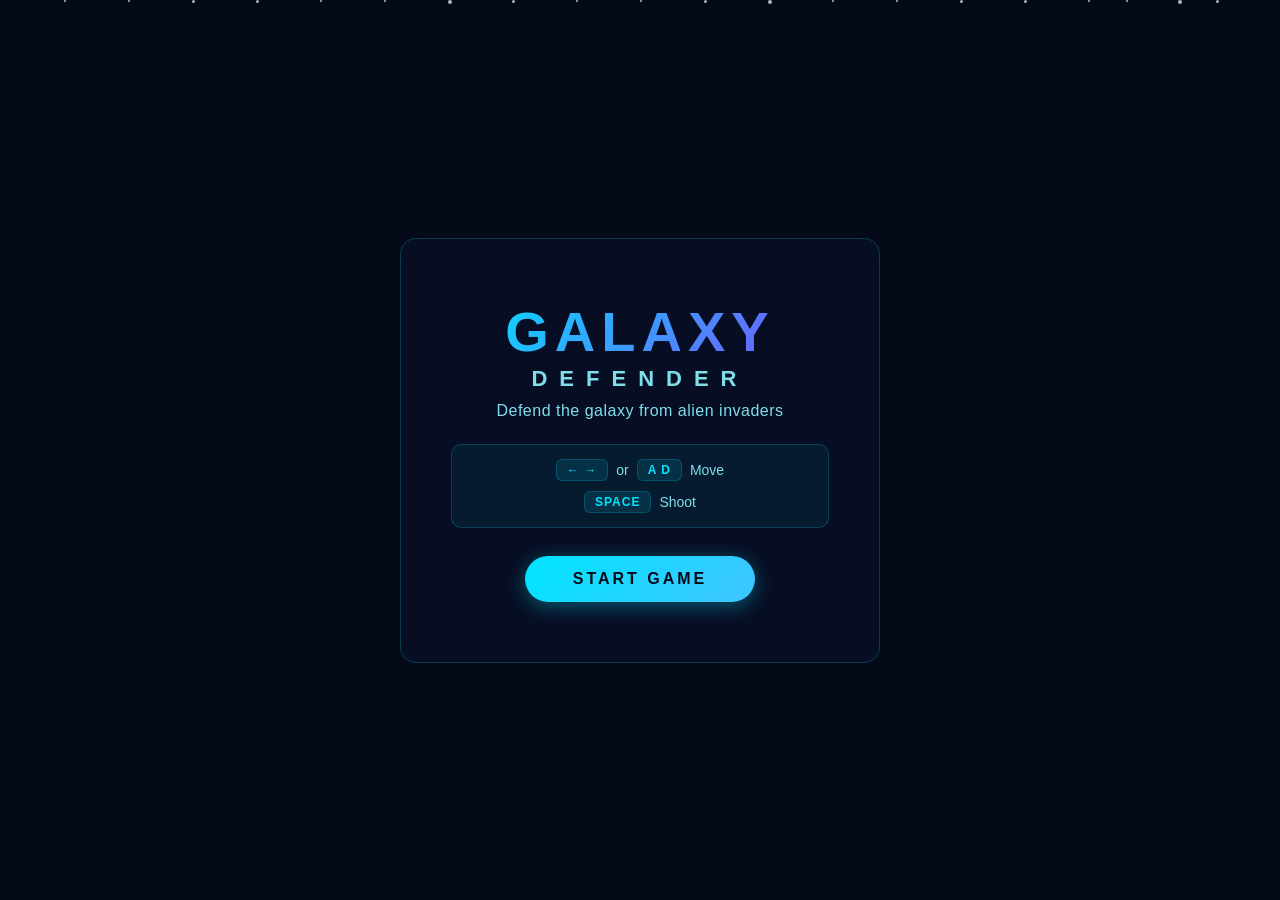
==== StartPage.html @ 739b9141 "files change the names" ====
<!DOCTYPE html>
<html lang="en">

<head>
    <meta charset="UTF-8">
    <meta name="viewport" content="width=device-width, initial-scale=1.0">
    <title>2D-Game</title>
    <link rel="stylesheet" href="style.css">
</head>

<body>

    <!-- ===== START SCREEN ===== -->
    <div id="startScreen" class="start-screen">

        <!-- Animated stars background (CSS only) -->
        <div class="stars-container">
            <div class="star"></div>
            <div class="star"></div>
            <div class="star"></div>
            <div class="star"></div>
            <div class="star"></div>
            <div class="star"></div>
            <div class="star"></div>
            <div class="star"></div>
            <div class="star"></div>
            <div class="star"></div>
            <div class="star"></div>
            <div class="star"></div>
            <div class="star"></div>
            <div class="star"></div>
            <div class="star"></div>
            <div class="star"></div>
            <div class="star"></div>
            <div class="star"></div>
            <div class="star"></div>
            <div class="star"></div>
        </div>

        <!-- Content -->
        <div class="start-content">
            <h1 class="game-title">
                <span class="title-main">GALAXY</span>
                <span class="title-sub">DEFENDER</span>
            </h1>

            <p class="tagline">Defend the galaxy from alien invaders</p>

            <!-- Controls guide -->
            <div class="controls-box">
                <div class="control-row">
                    <span class="key-badge">← →</span>
                    <span class="control-label">or</span>
                    <span class="key-badge">A D</span>
                    <span class="control-label">Move</span>
                </div>
                <div class="control-row">
                    <span class="key-badge">SPACE</span>
                    <span class="control-label">Shoot</span>
                </div>
            </div>

            <!-- Start button -->
            <button id="startBtn" class="start-btn">START GAME</button>
        </div>
    </div>

    <!-- ===== GAME AREA (hidden until start) ===== -->
    <div id="gameArea" class="game-area hidden">
        <canvas id="gameCanvas"></canvas>
        <p class="placeholder-msg">🎮 Game will load here...</p>
    </div>

</body>

</html>
---- style.css ----
/* ============================================================
   GALAXY DEFENDER — Part 1: Start Screen (Responsive)
   ============================================================ */

/* ----- Design Tokens ----- */
:root {
    --cyan: #00e5ff;
    --cyan-dim: #00a0b3;
    --pink: #ff2d75;
    --gold: #f5c542;
    --bg: #050a18;
    --text: #e0f7fa;
    --text-dim: #80deea;
    --glass-bg: rgba(0, 229, 255, 0.06);
    --glass-border: rgba(0, 229, 255, 0.2);
    --font-heading: 'Segoe UI', Arial, sans-serif;
    --font-body: 'Segoe UI', Arial, sans-serif;
}

/* ----- Reset ----- */
*,
*::before,
*::after {
    margin: 0;
    padding: 0;
    box-sizing: border-box;
}

html,
body {
    width: 100%;
    height: 100%;
    overflow: hidden;
    background: var(--bg);
    font-family: var(--font-body);
    color: var(--text);
    user-select: none;
}

/* ----- Utility ----- */
.hidden {
    display: none !important;
}

/* ============================================================
   START SCREEN
   ============================================================ */
.start-screen {
    position: fixed;
    inset: 0;
    display: flex;
    align-items: center;
    justify-content: center;
    z-index: 10;
}

/* Stars container — covers the full screen behind content */
.stars-container {
    position: absolute;
    top: 0;
    left: 0;
    width: 100%;
    height: 100%;
    z-index: 0;
    overflow: hidden;
}

/* Each star — small glowing circle */
.star {
    position: absolute;
    width: 3px;
    height: 3px;
    background: white;
    border-radius: 50%;
    opacity: 0.7;
    animation: fallDown 6s linear infinite;
}

/* Falling animation — star moves from top to bottom */
@keyframes fallDown {
    0% {
        transform: translateY(-10px);
        opacity: 0;
    }

    10% {
        opacity: 0.8;
    }

    90% {
        opacity: 0.6;
    }

    100% {
        transform: translateY(100vh);
        opacity: 0;
    }
}

/* ----- nth-child selectors: unique position, size, speed, delay ----- */

/* Star 1 */
.star:nth-child(1) {
    left: 5%;
    width: 2px;
    height: 2px;
    animation-duration: 5s;
    animation-delay: 0s;
}

/* Star 2 */
.star:nth-child(2) {
    left: 15%;
    width: 3px;
    height: 3px;
    animation-duration: 7s;
    animation-delay: 1s;
}

/* Star 3 */
.star:nth-child(3) {
    left: 25%;
    width: 2px;
    height: 2px;
    animation-duration: 4s;
    animation-delay: 0.5s;
}

/* Star 4 */
.star:nth-child(4) {
    left: 35%;
    width: 4px;
    height: 4px;
    animation-duration: 8s;
    animation-delay: 2s;
}

/* Star 5 */
.star:nth-child(5) {
    left: 45%;
    width: 2px;
    height: 2px;
    animation-duration: 6s;
    animation-delay: 0.3s;
}

/* Star 6 */
.star:nth-child(6) {
    left: 55%;
    width: 3px;
    height: 3px;
    animation-duration: 5.5s;
    animation-delay: 1.5s;
}

/* Star 7 */
.star:nth-child(7) {
    left: 65%;
    width: 2px;
    height: 2px;
    animation-duration: 7.5s;
    animation-delay: 0.8s;
}

/* Star 8 */
.star:nth-child(8) {
    left: 75%;
    width: 3px;
    height: 3px;
    animation-duration: 4.5s;
    animation-delay: 2.5s;
}

/* Star 9 */
.star:nth-child(9) {
    left: 85%;
    width: 2px;
    height: 2px;
    animation-duration: 6.5s;
    animation-delay: 0.2s;
}

/* Star 10 */
.star:nth-child(10) {
    left: 92%;
    width: 4px;
    height: 4px;
    animation-duration: 5s;
    animation-delay: 3s;
}

/* Star 11 */
.star:nth-child(11) {
    left: 10%;
    width: 2px;
    height: 2px;
    animation-duration: 8.5s;
    animation-delay: 1.2s;
}

/* Star 12 */
.star:nth-child(12) {
    left: 20%;
    width: 3px;
    height: 3px;
    animation-duration: 4s;
    animation-delay: 3.5s;
}

/* Star 13 */
.star:nth-child(13) {
    left: 30%;
    width: 2px;
    height: 2px;
    animation-duration: 7s;
    animation-delay: 0.7s;
}

/* Star 14 */
.star:nth-child(14) {
    left: 40%;
    width: 3px;
    height: 3px;
    animation-duration: 5s;
    animation-delay: 2.2s;
}

/* Star 15 */
.star:nth-child(15) {
    left: 50%;
    width: 2px;
    height: 2px;
    animation-duration: 6s;
    animation-delay: 1.8s;
}

/* Star 16 */
.star:nth-child(16) {
    left: 60%;
    width: 4px;
    height: 4px;
    animation-duration: 9s;
    animation-delay: 0.4s;
}

/* Star 17 */
.star:nth-child(17) {
    left: 70%;
    width: 2px;
    height: 2px;
    animation-duration: 5.5s;
    animation-delay: 2.8s;
}

/* Star 18 */
.star:nth-child(18) {
    left: 80%;
    width: 3px;
    height: 3px;
    animation-duration: 4.5s;
    animation-delay: 1.3s;
}

/* Star 19 */
.star:nth-child(19) {
    left: 88%;
    width: 2px;
    height: 2px;
    animation-duration: 7s;
    animation-delay: 3.2s;
}

/* Star 20 */
.star:nth-child(20) {
    left: 95%;
    width: 3px;
    height: 3px;
    animation-duration: 6s;
    animation-delay: 0.6s;
}

/* Content card */
.start-content {
    position: relative;
    z-index: 1;
    text-align: center;
    padding: clamp(24px, 6vw, 60px) clamp(20px, 5vw, 50px);
    max-width: 480px;
    width: 90%;
    background: rgba(8, 16, 40, 0.75);
    border: 1px solid var(--glass-border);
    border-radius: 16px;
    backdrop-filter: blur(12px);
    -webkit-backdrop-filter: blur(12px);
    animation: fadeUp 0.8s ease forwards;
}

@keyframes fadeUp {
    from {
        opacity: 0;
        transform: translateY(30px);
    }

    to {
        opacity: 1;
        transform: translateY(0);
    }
}

/* ----- Title ----- */
.game-title {
    display: flex;
    flex-direction: column;
    gap: 2px;
    margin-bottom: 10px;
}

.title-main {
    font-family: var(--font-heading);
    font-size: clamp(36px, 10vw, 56px);
    font-weight: 900;
    letter-spacing: 6px;
    background: linear-gradient(135deg, var(--cyan), #7c4dff, var(--pink));
    background-size: 200% 200%;
    -webkit-background-clip: text;
    -webkit-text-fill-color: transparent;
    background-clip: text;
    animation: gradientMove 4s ease infinite;
}

.title-sub {
    font-family: var(--font-heading);
    font-size: clamp(14px, 4vw, 22px);
    font-weight: 600;
    letter-spacing: 12px;
    color: var(--text-dim);
}

@keyframes gradientMove {

    0%,
    100% {
        background-position: 0% 50%;
    }

    50% {
        background-position: 100% 50%;
    }
}

/* ----- Tagline ----- */
.tagline {
    font-size: clamp(13px, 2.5vw, 16px);
    color: var(--text-dim);
    margin-bottom: 24px;
    letter-spacing: 0.5px;
}

/* ----- Controls Guide ----- */
.controls-box {
    display: flex;
    flex-direction: column;
    gap: 10px;
    margin-bottom: 28px;
    padding: 14px;
    background: var(--glass-bg);
    border: 1px solid var(--glass-border);
    border-radius: 10px;
}

.control-row {
    display: flex;
    align-items: center;
    justify-content: center;
    gap: 8px;
    font-size: clamp(12px, 2vw, 14px);
    color: var(--text-dim);
}

.key-badge {
    display: inline-block;
    padding: 3px 10px;
    background: rgba(0, 229, 255, 0.1);
    border: 1px solid var(--glass-border);
    border-radius: 6px;
    font-family: var(--font-heading);
    font-size: clamp(10px, 1.5vw, 12px);
    font-weight: 700;
    color: var(--cyan);
    letter-spacing: 1px;
}

.control-label {
    color: var(--text-dim);
}

/* ----- Start Button ----- */
.start-btn {
    display: inline-block;
    padding: 14px 48px;
    font-family: var(--font-heading);
    font-size: clamp(13px, 2.5vw, 16px);
    font-weight: 700;
    letter-spacing: 3px;
    color: var(--bg);
    background: linear-gradient(135deg, var(--cyan), #40c4ff);
    border: none;
    border-radius: 50px;
    cursor: pointer;
    transition: transform 0.2s ease, box-shadow 0.2s ease;
    box-shadow: 0 4px 20px rgba(0, 229, 255, 0.35);
    animation: btnPulse 2.5s ease-in-out infinite;
}

.start-btn:hover {
    transform: translateY(-3px) scale(1.04);
    box-shadow: 0 8px 36px rgba(0, 229, 255, 0.55);
}

.start-btn:active {
    transform: scale(0.96);
}

@keyframes btnPulse {

    0%,
    100% {
        box-shadow: 0 4px 20px rgba(0, 229, 255, 0.35);
    }

    50% {
        box-shadow: 0 4px 40px rgba(0, 229, 255, 0.6),
            0 0 60px rgba(0, 229, 255, 0.15);
    }
}

/* ============================================================
   GAME AREA (placeholder for now)
   ============================================================ */
.game-area {
    position: fixed;
    inset: 0;
    background: var(--bg);
}

#gameCanvas {
    width: 100%;
    height: 100%;
    display: block;
}

.placeholder-msg {
    position: absolute;
    top: 50%;
    left: 50%;
    transform: translate(-50%, -50%);
    font-family: var(--font-heading);
    font-size: clamp(14px, 3vw, 20px);
    color: var(--text-dim);
    letter-spacing: 2px;
}

/* ============================================================
   RESPONSIVE
   ============================================================ */

/* Tablets */
@media (max-width: 768px) {
    .start-content {
        width: 92%;
        padding: 24px 18px;
    }

    .controls-box {
        padding: 10px;
    }
}

/* Phones */
@media (max-width: 480px) {
    .title-main {
        letter-spacing: 3px;
    }

    .title-sub {
        letter-spacing: 6px;
    }

    .start-btn {
        padding: 12px 36px;
    }

    .controls-box {
        gap: 6px;
        margin-bottom: 20px;
    }
}

/* Landscape phones */
@media (max-height: 450px) {
    .start-content {
        padding: 14px 16px;
    }

    .game-title {
        margin-bottom: 4px;
    }

    .title-main {
        font-size: 28px;
    }

    .title-sub {
        font-size: 12px;
    }

    .tagline {
        margin-bottom: 10px;
        font-size: 11px;
    }

    .controls-box {
        margin-bottom: 14px;
        padding: 8px;
    }

    .start-btn {
        padding: 10px 30px;
    }
}
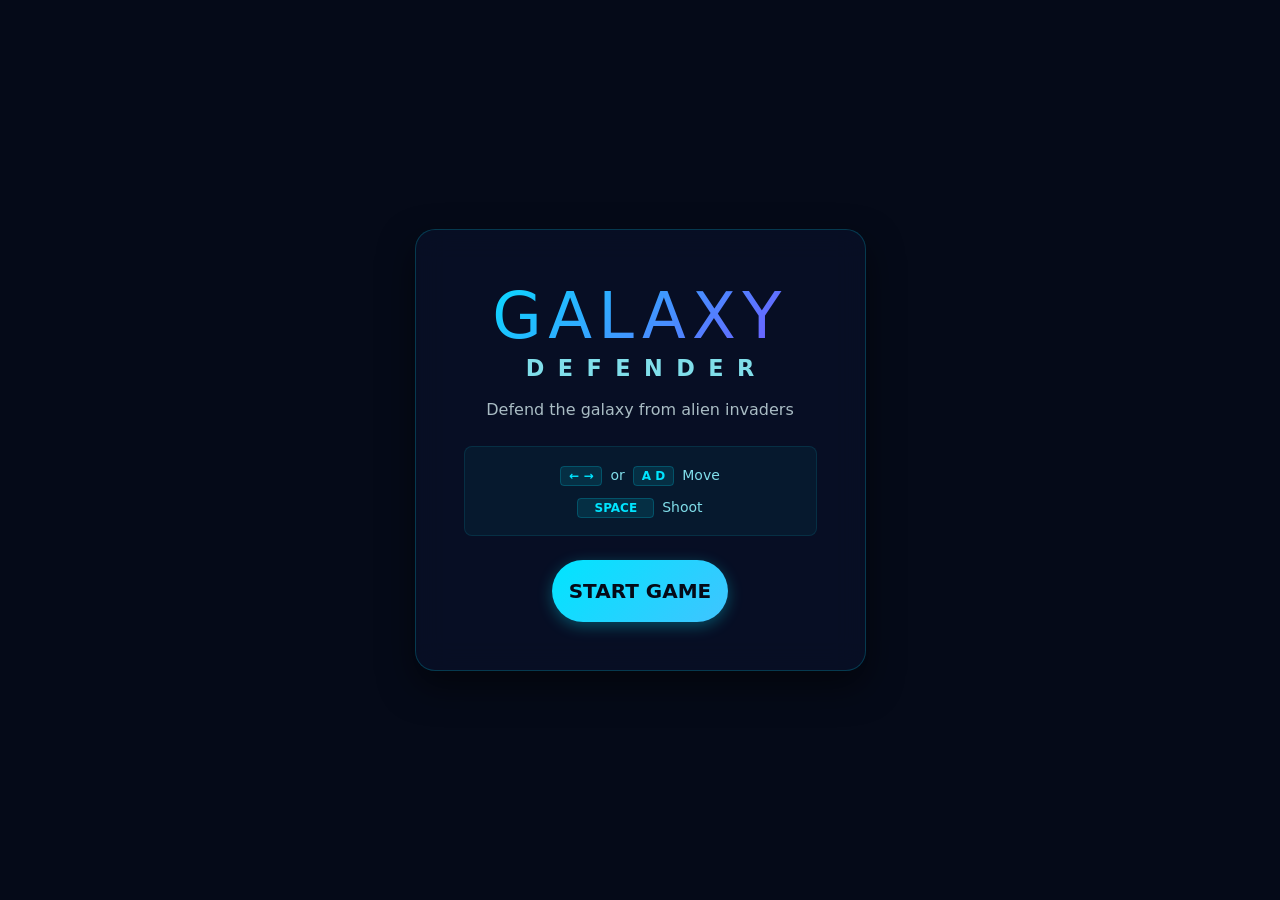
==== commit 5a747060: "integrate Bootstrap 5 and refactor Start Page - Added Bootstrap 5 CDN for CSS and JS. - Refactored S" ====
--- a/StartPage.html
+++ b/StartPage.html
@@ -5,16 +5,19 @@
     <meta charset="UTF-8">
     <meta name="viewport" content="width=device-width, initial-scale=1.0">
     <title>2D-Game</title>
-    <link rel="stylesheet" href="style.css">
+    <!-- Bootstrap 5 CSS -->
+    <link href="https://cdn.jsdelivr.net/npm/bootstrap@5.3.0/dist/css/bootstrap.min.css" rel="stylesheet">
+    <link rel="stylesheet" href="./StartPage.css">
 </head>
 
 <body>
 
     <!-- ===== START SCREEN ===== -->
-    <div id="startScreen" class="start-screen">
+    <!-- Bootstrap utilities: vh-100 (full viewport height), d-flex, align-items-center, justify-content-center -->
+    <div id="startScreen" class="start-screen vh-100 d-flex align-items-center justify-content-center overflow-hidden">
 
         <!-- Animated stars background (CSS only) -->
-        <div class="stars-container">
+        <div class="stars-container position-absolute top-0 start-0 w-100 h-100">
             <div class="star"></div>
             <div class="star"></div>
             <div class="star"></div>
@@ -37,39 +40,61 @@
             <div class="star"></div>
         </div>
 
-        <!-- Content -->
-        <div class="start-content">
-            <h1 class="game-title">
-                <span class="title-main">GALAXY</span>
-                <span class="title-sub">DEFENDER</span>
-            </h1>
+        <!-- Content (Bootstrap Card with custom glassmorphism) -->
+        <div class="container z-1">
+            <div class="row justify-content-center">
+                <div class="col-11 col-sm-10 col-md-8 col-lg-6 col-xl-5">
+                    <div class="start-content-card text-center p-4 p-md-5">
+                        <!-- Game Title -->
+                        <div class="game-title mb-3">
+                            <h1 class="title-main fw-black text-uppercase mb-0">Galaxy</h1>
+                            <h2 class="title-sub fw-semibold text-uppercase">Defender</h2>
+                        </div>
 
-            <p class="tagline">Defend the galaxy from alien invaders</p>
+                        <!-- Tagline -->
+                        <p class="tagline mb-4 opacity-75">Defend the galaxy from alien invaders</p>
 
-            <!-- Controls guide -->
-            <div class="controls-box">
-                <div class="control-row">
-                    <span class="key-badge">← →</span>
-                    <span class="control-label">or</span>
-                    <span class="key-badge">A D</span>
-                    <span class="control-label">Move</span>
-                </div>
-                <div class="control-row">
-                    <span class="key-badge">SPACE</span>
-                    <span class="control-label">Shoot</span>
+                        <!-- Controls Guide (Bootstrap-styled box) -->
+                        <div class="controls-box p-3 mb-4 rounded-3">
+                            <div class="row g-2 align-items-center justify-content-center mb-2">
+                                <div class="col-auto">
+                                    <span class="key-badge">← →</span>
+                                </div>
+                                <div class="col-auto">
+                                    <span class="text-dim small">or</span>
+                                </div>
+                                <div class="col-auto">
+                                    <span class="key-badge">A D</span>
+                                </div>
+                                <div class="col-auto">
+                                    <span class="text-dim small">Move</span>
+                                </div>
+                            </div>
+                            <div class="row g-2 align-items-center justify-content-center">
+                                <div class="col-auto">
+                                    <span class="key-badge px-3">SPACE</span>
+                                </div>
+                                <div class="col-auto">
+                                    <span class="text-dim small">Shoot</span>
+                                </div>
+                            </div>
+                        </div>
+
+                        <!-- Start Button (Bootstrap styled + Custom pulse) -->
+                        <div class="d-grid gap-2 col-8 col-md-6 mx-auto">
+                            <button id="startBtn"
+                                class="btn btn-galaxy-start btn-lg rounded-pill fw-bold text-uppercase py-3">
+                                Start Game
+                            </button>
+                        </div>
+                    </div>
                 </div>
             </div>
-
-            <!-- Start button -->
-            <button id="startBtn" class="start-btn">START GAME</button>
         </div>
     </div>
 
-    <!-- ===== GAME AREA (hidden until start) ===== -->
-    <div id="gameArea" class="game-area hidden">
-        <canvas id="gameCanvas"></canvas>
-        <p class="placeholder-msg">🎮 Game will load here...</p>
-    </div>
+    <!-- Bootstrap 5 Bundle JS -->
+    <script src="https://cdn.jsdelivr.net/npm/bootstrap@5.3.0/dist/js/bootstrap.bundle.min.js"></script>
 
 </body>
 
--- a/StartPage.css
+++ b/StartPage.css
@@ -0,0 +1,177 @@
+/* ============================================================
+   GALAXY DEFENDER — Part 1: Start Screen (Bootstrap Integrated)
+   ============================================================ */
+
+/* ----- Design Tokens ----- */
+:root {
+    --cyan: #00e5ff;
+    --cyan-dim: #00a0b3;
+    --pink: #ff2d75;
+    --gold: #f5c542;
+    --bg: #050a18;
+    --text: #e0f7fa;
+    --text-dim: #80deea;
+    --glass-bg: rgba(8, 16, 40, 0.75);
+    --glass-border: rgba(0, 229, 255, 0.2);
+    --font-heading: 'Segoe UI', Arial, sans-serif;
+}
+
+/* ----- Global Overrides ----- */
+body {
+    background: var(--bg);
+    font-family: 'Segoe UI', system-ui, -apple-system, sans-serif;
+    color: var(--text);
+    user-select: none;
+    overflow: hidden;
+}
+
+.text-dim {
+    color: var(--text-dim) !important;
+}
+
+/* ============================================================
+   START SCREEN COMPONENTS
+   ============================================================ */
+
+/* Main Container - Z-index management */
+.start-screen {
+    z-index: 10;
+}
+
+/* Glassmorphism Card Wrapper */
+.start-content-card {
+    position: relative;
+    background: var(--glass-bg);
+    border: 1px solid var(--glass-border);
+    border-radius: 20px;
+    backdrop-filter: blur(15px);
+    -webkit-backdrop-filter: blur(15px);
+    box-shadow: 0 15px 35px rgba(0, 0, 0, 0.5);
+    animation: fadeUp 0.8s cubic-bezier(0.16, 1, 0.3, 1) forwards;
+}
+
+@keyframes fadeUp {
+    from {
+        opacity: 0;
+        transform: translateY(40px);
+    }
+    to {
+        opacity: 1;
+        transform: translateY(0);
+    }
+}
+
+/* Game Title Stylings */
+.title-main {
+    font-size: clamp(2.5rem, 8vw, 4rem);
+    background: linear-gradient(135deg, var(--cyan), #7c4dff, var(--pink));
+    background-size: 200% 200%;
+    -webkit-background-clip: text;
+    -webkit-text-fill-color: transparent;
+    background-clip: text;
+    letter-spacing: 0.1em;
+    animation: gradientMove 4s ease infinite;
+}
+
+.title-sub {
+    font-size: clamp(0.9rem, 3vw, 1.4rem);
+    letter-spacing: 0.6em;
+    color: var(--text-dim);
+    margin-right: -0.6em; /* Offset for letter-spacing */
+}
+
+@keyframes gradientMove {
+    0%, 100% { background-position: 0% 50%; }
+    50% { background-position: 100% 50%; }
+}
+
+/* Controls Guide Box */
+.controls-box {
+    background: rgba(0, 229, 255, 0.05);
+    border: 1px solid rgba(0, 229, 255, 0.1);
+}
+
+.key-badge {
+    padding: 2px 8px;
+    background: rgba(0, 229, 255, 0.1);
+    border: 1px solid var(--glass-border);
+    border-radius: 4px;
+    font-size: 0.75rem;
+    font-weight: 700;
+    color: var(--cyan);
+}
+
+/* Custom Galaxy Button */
+.btn-galaxy-start {
+    color: var(--bg);
+    background: linear-gradient(135deg, var(--cyan), #40c4ff);
+    border: none;
+    box-shadow: 0 4px 15px rgba(0, 229, 255, 0.3);
+    transition: all 0.3s ease;
+    animation: btnPulse 2.5s ease-in-out infinite;
+}
+
+.btn-galaxy-start:hover {
+    color: var(--bg);
+    transform: translateY(-3px);
+    box-shadow: 0 8px 30px rgba(0, 229, 255, 0.5);
+}
+
+.btn-galaxy-start:active {
+    transform: scale(0.98);
+}
+
+@keyframes btnPulse {
+    0%, 100% { box-shadow: 0 4px 15px rgba(0, 229, 255, 0.3); }
+    50% { box-shadow: 0 4px 35px rgba(0, 229, 255, 0.6), 0 0 50px rgba(0, 229, 255, 0.2); }
+}
+
+/* ============================================================
+   STARS BACKGROUND (Pure CSS)
+   ============================================================ */
+
+.stars-container {
+    z-index: 0;
+    overflow: hidden;
+    pointer-events: none;
+}
+
+.star {
+    position: absolute;
+    width: 2px;
+    height: 2px;
+    background: white;
+    border-radius: 50%;
+    opacity: 0;
+    animation: fallDown 6s linear infinite;
+}
+
+@keyframes fallDown {
+    0% { transform: translateY(-10px); opacity: 0; }
+    10% { opacity: 0.8; }
+    90% { opacity: 0.6; }
+    100% { transform: translateY(100vh); opacity: 0; }
+}
+
+/* Star random variations (simplified generated list) */
+.star:nth-child(1) { left: 5%; animation-delay: 0s; }
+.star:nth-child(2) { left: 15%; animation-delay: 1s; width: 3px; height: 3px; }
+.star:nth-child(3) { left: 25%; animation-delay: 0.5s; }
+.star:nth-child(4) { left: 35%; animation-delay: 2s; width: 4px; height: 4px; }
+.star:nth-child(5) { left: 45%; animation-delay: 0.3s; }
+.star:nth-child(6) { left: 55%; animation-delay: 1.5s; width: 3px; height: 3px; }
+.star:nth-child(7) { left: 65%; animation-delay: 0.8s; }
+.star:nth-child(8) { left: 75%; animation-delay: 2.5s; width: 3px; height: 3px; }
+.star:nth-child(9) { left: 85%; animation-delay: 0.2s; }
+.star:nth-child(10) { left: 92%; animation-delay: 3s; width: 4px; height: 4px; }
+.star:nth-child(11) { left: 10%; animation-delay: 1.2s; }
+.star:nth-child(12) { left: 20%; animation-delay: 3.5s; width: 3px; height: 3px; }
+.star:nth-child(13) { left: 30%; animation-delay: 0.7s; }
+.star:nth-child(14) { left: 40%; animation-delay: 2.2s; width: 3px; height: 3px; }
+.star:nth-child(15) { left: 50%; animation-delay: 1.8s; }
+.star:nth-child(16) { left: 60%; animation-delay: 0.4s; width: 4px; height: 4px; }
+.star:nth-child(17) { left: 70%; animation-delay: 2.8s; }
+.star:nth-child(18) { left: 80%; animation-delay: 1.3s; width: 3px; height: 3px; }
+.star:nth-child(19) { left: 88%; animation-delay: 3.2s; }
+.star:nth-child(20) { left: 95%; animation-delay: 0.6s; width: 3px; height: 3px; }
+
